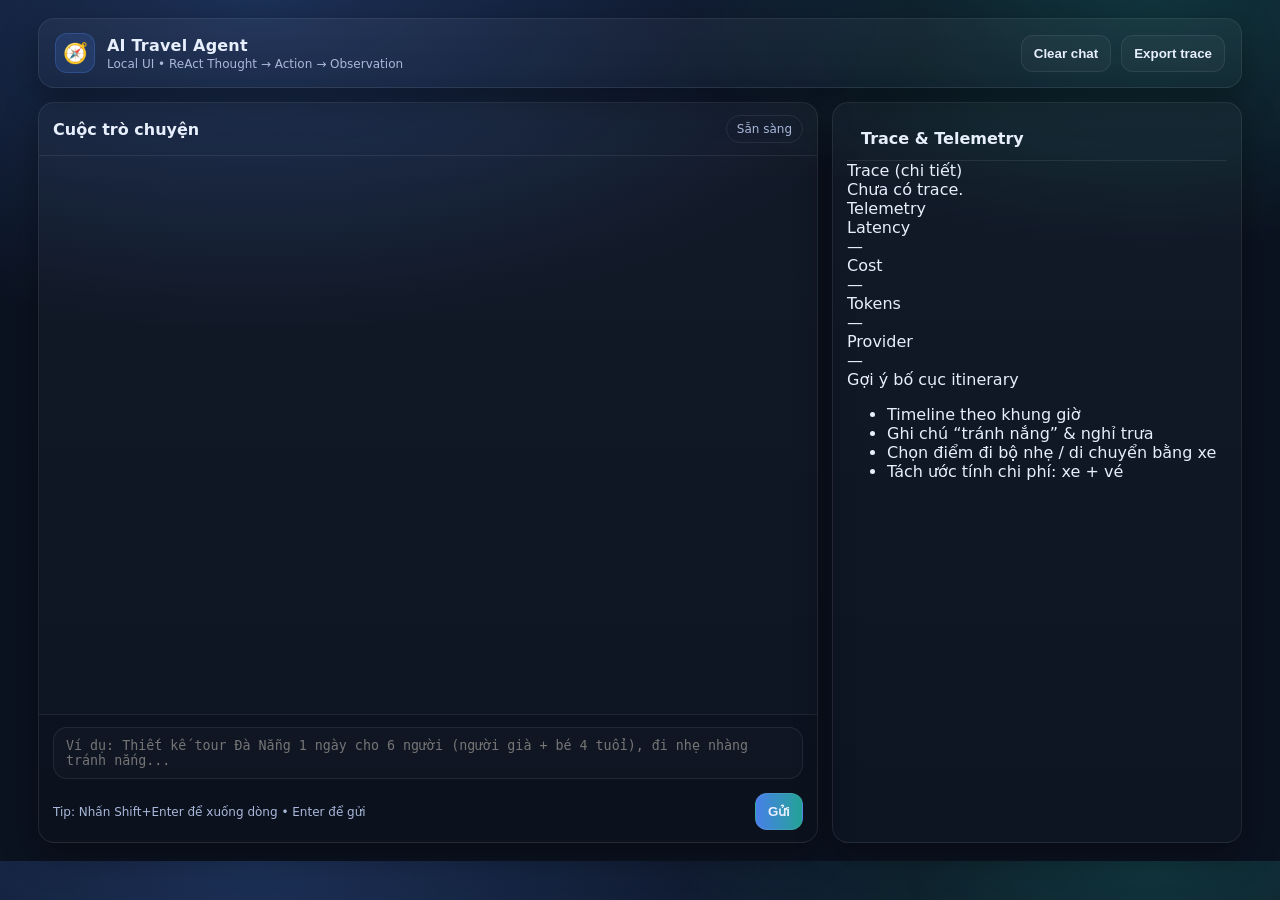
==== templates/index.html @ d13f6658 "ui" ====
<!doctype html>
<html lang="vi">
<head>
  <meta charset="utf-8" />
  <meta name="viewport" content="width=device-width, initial-scale=1" />
  <title>{{ title }}</title>
  <link rel="stylesheet" href="/static/styles.css" />
</head>
<body>
  <div class="app">
    <header class="topbar">
      <div class="brand">
        <div class="logo">🧭</div>
        <div>
          <div class="brand-title">AI Travel Agent</div>
          <div class="brand-sub">Local UI • ReAct Thought → Action → Observation</div>
        </div>
      </div>
      <div class="topbar-actions">
        <button class="btn ghost" id="btn-clear">Clear chat</button>
        <button class="btn ghost" id="btn-export">Export trace</button>
      </div>
    </header>

    <main class="layout">
      <section class="panel chat-panel">
        <div class="panel-header">
          <div class="panel-title">Cuộc trò chuyện</div>
          <div class="pill" id="status-pill">Sẵn sàng</div>
        </div>

        <div class="messages" id="messages" aria-live="polite"></div>

        <div class="composer">
          <textarea id="input" rows="2" placeholder="Ví dụ: Thiết kế tour Đà Nẵng 1 ngày cho 6 người (người già + bé 4 tuổi), đi nhẹ nhàng tránh nắng..."></textarea>
          <div class="composer-row">
            <div class="hint">Tip: Nhấn Shift+Enter để xuống dòng • Enter để gửi</div>
            <div class="composer-actions">
              <button class="btn primary" id="btn-send">Gửi</button>
            </div>
          </div>
        </div>
      </section>

      <aside class="panel right-panel">
        <div class="panel-header">
          <div class="panel-title">Trace & Telemetry</div>
        </div>

        <div class="subpanel">
          <div class="subpanel-title">Trace (chi tiết)</div>
          <div class="trace" id="trace"></div>
          <div class="empty" id="trace-empty">Chưa có trace.</div>
        </div>

        <div class="subpanel">
          <div class="subpanel-title">Telemetry</div>
          <div class="telemetry-grid" id="telemetry">
            <div class="metric">
              <div class="metric-label">Latency</div>
              <div class="metric-value">—</div>
            </div>
            <div class="metric">
              <div class="metric-label">Cost</div>
              <div class="metric-value">—</div>
            </div>
            <div class="metric">
              <div class="metric-label">Tokens</div>
              <div class="metric-value">—</div>
            </div>
            <div class="metric">
              <div class="metric-label">Provider</div>
              <div class="metric-value">—</div>
            </div>
          </div>
        </div>

        <div class="subpanel">
          <div class="subpanel-title">Gợi ý bố cục itinerary</div>
          <div class="trace-tips">
            <ul>
              <li>Timeline theo khung giờ</li>
              <li>Ghi chú “tránh nắng” & nghỉ trưa</li>
              <li>Chọn điểm đi bộ nhẹ / di chuyển bằng xe</li>
              <li>Tách ước tính chi phí: xe + vé</li>
            </ul>
          </div>
        </div>
      </aside>
    </main>
  </div>

  <script src="/static/app.js"></script>
</body>
</html>
---- static/styles.css ----
:root{
  --bg:#0b1220;
  --panel:#0f1b33;
  --panel2:#0c1730;
  --text:#e7eefc;
  --muted:#a9b7da;
  --border:rgba(255,255,255,.08);
  --primary:#4f8cff;
  --primary2:#2dd4bf;
  --danger:#ff4d6d;
  --shadow: 0 12px 35px rgba(0,0,0,.35);
  --radius:16px;
}

*{box-sizing:border-box}
body{
  margin:0;
  font-family: ui-sans-serif, system-ui, -apple-system, Segoe UI, Roboto, Helvetica, Arial, "Apple Color Emoji","Segoe UI Emoji";
  background: radial-gradient(1200px 600px at 20% 0%, rgba(79,140,255,.25), transparent 55%),
              radial-gradient(900px 480px at 90% 0%, rgba(45,212,191,.18), transparent 52%),
              var(--bg);
  color:var(--text);
}

.app{max-width:1240px;margin:0 auto;padding:18px}

.topbar{
  display:flex;align-items:center;justify-content:space-between;
  border:1px solid var(--border);
  background:linear-gradient(180deg, rgba(255,255,255,.04), rgba(255,255,255,.02));
  border-radius: var(--radius);
  padding:14px 16px;
  box-shadow: var(--shadow);
}
.brand{display:flex;gap:12px;align-items:center}
.logo{width:40px;height:40px;border-radius:12px;display:flex;align-items:center;justify-content:center;background:rgba(79,140,255,.16);border:1px solid rgba(79,140,255,.25);font-size:20px}
.brand-title{font-weight:800;letter-spacing:.2px}
.brand-sub{color:var(--muted);font-size:12px;margin-top:2px}

.topbar-actions{display:flex;gap:10px;align-items:center}

.layout{display:grid;grid-template-columns: 1fr 410px;gap:14px;margin-top:14px}

.panel{
  border:1px solid var(--border);
  background:linear-gradient(180deg, rgba(255,255,255,.03), rgba(255,255,255,.01));
  border-radius: var(--radius);
  box-shadow: var(--shadow);
}
.chat-panel{padding:0;overflow:hidden}
.right-panel{padding:14px}

.panel-header{
  padding:12px 14px;border-bottom:1px solid var(--border);
  display:flex;justify-content:space-between;align-items:center;
}
.panel-title{font-weight:800}
.pill{font-size:12px;padding:6px 10px;border:1px solid var(--border);border-radius:999px;color:var(--muted)}

.messages{
  height: 62vh;
  overflow:auto;
  padding:14px;
}

.message{margin:10px 0;display:flex;gap:10px;align-items:flex-start}
.avatar{width:34px;height:34px;border-radius:12px;display:flex;align-items:center;justify-content:center;border:1px solid var(--border);background:rgba(255,255,255,.03)}
.bubble{
  padding:12px 14px;border:1px solid var(--border);border-radius: 14px;max-width: 92%;
  background: rgba(255,255,255,.02);
}
.bubble.user{background: rgba(79,140,255,.10); border-color: rgba(79,140,255,.22)}
.bubble.assistant{background: rgba(45,212,191,.08); border-color: rgba(45,212,191,.22)}

.bubble .meta{font-size:12px;color:var(--muted);margin-bottom:6px}
.bubble .text{white-space:pre-wrap;line-height:1.35}

.composer{padding:12px 14px;border-top:1px solid var(--border);background:rgba(0,0,0,.12)}
.composer textarea{
  width:100%;resize:none;
  border-radius:14px;
  border:1px solid var(--border);
  background: rgba(255,255,255,.02);
  color:var(--text);
  padding:10px 12px;
  outline:none;
}
.composer-row{display:flex;justify-content:space-between;align-items:center;margin-top:10px;gap:10px}
.hint{color:var(--muted);font-size:12px}

.btn{
  border:1px solid var(--border);
  background: rgba(255,255,255,.03);
  color:var(--text);
  padding:10px 12px;
  border-radius:12px;
  cursor:pointer;
  transition:.15s ease;
  font-weight:700;
}
.btn:hover{transform:translateY(-1px);border-color:rgba(255,255,255,.18)}
.btn:disabled{opacity:.6;cursor:not-allowed;transform:none}
.btn.primary{background:linear-gradient(90deg, rgba(79,140,255,.9), rgba(45,212,191,.75)); border-color: rgba(255,255,255,.16}
.btn.ghost{background: transparent}

.right-panel{display:flex;flex-direction:column;gap:12px}
.subpanel{background:rgba(0,0,0,.12);border:1px solid var(--border);border-radius:14px;padding:12px}
.subpanel-title{font-weight:800;margin-bottom:10px}

.trace{max-height:22vh;overflow:auto;}
.trace-step{border:1px solid var(--border);border-radius:12px;padding:10px;margin-bottom:10px;background:rgba(255,255,255,.02)}
.trace-step .k{color:var(--muted);font-size:12px;margin-bottom:6px}
.trace-step .v{font-size:13px;white-space:pre-wrap;line-height:1.3}

.empty{color:var(--muted);font-size:13px}

.telemetry-grid{display:grid;grid-template-columns: 1fr 1fr;gap:10px}
.metric{border:1px solid var(--border);border-radius:12px;padding:10px;background:rgba(255,255,255,.02)}
.metric-label{color:var(--muted);font-size:12px;margin-bottom:6px}
.metric-value{font-weight:900}

.trace-tips ul{margin:0;padding-left:18px;color:var(--muted);font-size:13px;line-height:1.5}

.loading{
  display:inline-block;
  width:10px;height:10px;border-radius:50%;
  background: var(--primary2);
  box-shadow: 0 0 0 0 rgba(45,212,191,.45);
  animation:pulse 1.2s infinite;
}
@keyframes pulse{
  0%{box-shadow:0 0 0 0 rgba(45,212,191,.35)}
  70%{box-shadow:0 0 0 12px rgba(45,212,191,0)}
  100%{box-shadow:0 0 0 0 rgba(45,212,191,0)}
}

@media (max-width: 980px){
  .layout{grid-template-columns:1fr;}
  .messages{height:48vh}
}
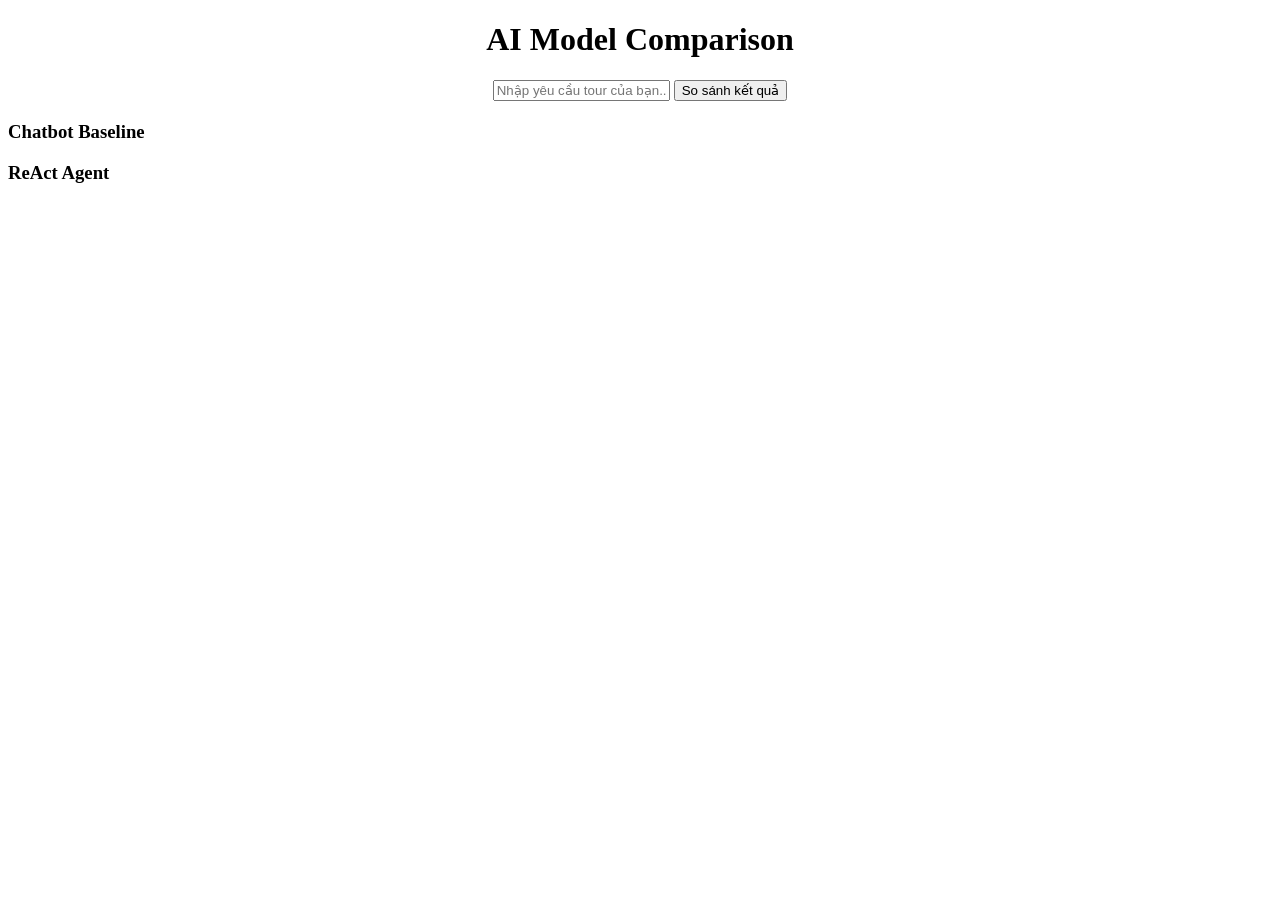
==== commit e0c9207d: "add chatbot , add gen_data, add ui/ux flask" ====
--- a/templates/index.html
+++ b/templates/index.html
@@ -1,96 +1,113 @@
-<!doctype html>
+<!-- <!DOCTYPE html>
+<html>
+<head><title>Chatbot Baseline</title></head>
+<body>
+    <h2>Travel Chatbot Baseline</h2>
+    <input type="text" id="userInput" placeholder="Nhập yêu cầu...">
+    <button onclick="send()">Gửi</button>
+    <div id="result" style="margin-top:20px; white-space: pre-wrap; border:1px solid #ccc; padding:10px;"></div>
+
+    <script>
+        async function send() {
+            const input = document.getElementById('userInput').value;
+            const res = await fetch('/ask-baseline', {
+                method: 'POST',
+                headers: {'Content-Type': 'application/json'},
+                body: JSON.stringify({input: input})
+            });
+            const data = await res.json();
+            document.getElementById('result').innerText = data.response;
+        }
+    </script>
+</body>
+</html> -->
+
+
+<!-- 
+<!DOCTYPE html>
 <html lang="vi">
 <head>
-  <meta charset="utf-8" />
-  <meta name="viewport" content="width=device-width, initial-scale=1" />
-  <title>{{ title }}</title>
-  <link rel="stylesheet" href="/static/styles.css" />
+    <title>So sánh AI: Baseline vs Agent</title>
+    <style>
+        .container { display: flex; gap: 20px; padding: 20px; }
+        .box { flex: 1; border: 2px solid #333; padding: 15px; min-height: 300px; border-radius: 8px; }
+        .box h3 { text-align: center; color: #007bff; }
+    </style>
 </head>
 <body>
-  <div class="app">
-    <header class="topbar">
-      <div class="brand">
-        <div class="logo">🧭</div>
-        <div>
-          <div class="brand-title">AI Travel Agent</div>
-          <div class="brand-sub">Local UI • ReAct Thought → Action → Observation</div>
-        </div>
-      </div>
-      <div class="topbar-actions">
-        <button class="btn ghost" id="btn-clear">Clear chat</button>
-        <button class="btn ghost" id="btn-export">Export trace</button>
-      </div>
-    </header>
+    <h1 style="text-align: center;">So sánh mô hình AI</h1>
+    <div style="text-align: center;">
+        <input type="text" id="userInput" style="width: 50%; padding: 10px;" placeholder="Nhập yêu cầu tour...">
+        <button onclick="compareAI()" style="padding: 10px;">So sánh kết quả</button>
+    </div>
 
-    <main class="layout">
-      <section class="panel chat-panel">
-        <div class="panel-header">
-          <div class="panel-title">Cuộc trò chuyện</div>
-          <div class="pill" id="status-pill">Sẵn sàng</div>
-        </div>
+    <div class="container">
+        <div class="box" id="baselineBox"><h3>Chatbot Baseline</h3><div class="content"></div></div>
+        <div class="box" id="agentBox"><h3>ReAct Agent</h3><div class="content"></div></div>
+    </div>
 
-        <div class="messages" id="messages" aria-live="polite"></div>
+    <script>
+        async function compareAI() {
+            const input = document.getElementById('userInput').value;
+            const res = await fetch('/compare', {
+                method: 'POST',
+                headers: {'Content-Type': 'application/json'},
+                body: JSON.stringify({input: input})
+            });
+            const data = await res.json();
+            document.querySelector('#baselineBox .content').innerText = data.baseline;
+            document.querySelector('#agentBox .content').innerText = data.agent;
+        }
+    </script>
+</body>
+</html> -->
 
-        <div class="composer">
-          <textarea id="input" rows="2" placeholder="Ví dụ: Thiết kế tour Đà Nẵng 1 ngày cho 6 người (người già + bé 4 tuổi), đi nhẹ nhàng tránh nắng..."></textarea>
-          <div class="composer-row">
-            <div class="hint">Tip: Nhấn Shift+Enter để xuống dòng • Enter để gửi</div>
-            <div class="composer-actions">
-              <button class="btn primary" id="btn-send">Gửi</button>
-            </div>
-          </div>
-        </div>
-      </section>
 
-      <aside class="panel right-panel">
-        <div class="panel-header">
-          <div class="panel-title">Trace & Telemetry</div>
-        </div>
+<!DOCTYPE html>
+<html lang="vi">
+<head>
+    <meta charset="UTF-8">
+    <title>So sánh AI: Baseline vs Agent</title>
+    <link rel="stylesheet" href="{{ url_for('static', filename='style.css') }}">
+</head>
+<body>
+    <h1 style="text-align: center;">AI Model Comparison</h1>
+    <div style="text-align: center; margin-bottom: 20px;">
+        <input type="text" id="userInput" placeholder="Nhập yêu cầu tour của bạn...">
+        <button id="btn" onclick="compareAI()">So sánh kết quả</button>
+    </div>
+    <div id="loading" style="display:none;">Đang suy nghĩ... Hệ thống đang chạy vòng lặp ReAct Agent...</div>
 
-        <div class="subpanel">
-          <div class="subpanel-title">Trace (chi tiết)</div>
-          <div class="trace" id="trace"></div>
-          <div class="empty" id="trace-empty">Chưa có trace.</div>
-        </div>
+    <div class="container">
+        <div class="box" id="baselineBox"><h3>Chatbot Baseline</h3><div class="content"></div></div>
+        <div class="box" id="agentBox"><h3>ReAct Agent</h3><div class="content"></div></div>
+    </div>
 
-        <div class="subpanel">
-          <div class="subpanel-title">Telemetry</div>
-          <div class="telemetry-grid" id="telemetry">
-            <div class="metric">
-              <div class="metric-label">Latency</div>
-              <div class="metric-value">—</div>
-            </div>
-            <div class="metric">
-              <div class="metric-label">Cost</div>
-              <div class="metric-value">—</div>
-            </div>
-            <div class="metric">
-              <div class="metric-label">Tokens</div>
-              <div class="metric-value">—</div>
-            </div>
-            <div class="metric">
-              <div class="metric-label">Provider</div>
-              <div class="metric-value">—</div>
-            </div>
-          </div>
-        </div>
+    <script>
+        async function compareAI() {
+            const btn = document.getElementById('btn');
+            const loading = document.getElementById('loading');
+            const baselineContent = document.querySelector('#baselineBox .content');
+            const agentContent = document.querySelector('#agentBox .content');
 
-        <div class="subpanel">
-          <div class="subpanel-title">Gợi ý bố cục itinerary</div>
-          <div class="trace-tips">
-            <ul>
-              <li>Timeline theo khung giờ</li>
-              <li>Ghi chú “tránh nắng” & nghỉ trưa</li>
-              <li>Chọn điểm đi bộ nhẹ / di chuyển bằng xe</li>
-              <li>Tách ước tính chi phí: xe + vé</li>
-            </ul>
-          </div>
-        </div>
-      </aside>
-    </main>
-  </div>
+            btn.disabled = true;
+            loading.style.display = 'block';
+            baselineContent.innerText = "Đang xử lý...";
+            agentContent.innerText = "Đang xử lý...";
 
-  <script src="/static/app.js"></script>
+            const res = await fetch('/compare', {
+                method: 'POST',
+                headers: {'Content-Type': 'application/json'},
+                body: JSON.stringify({input: document.getElementById('userInput').value})
+            });
+            const data = await res.json();
+            
+            baselineContent.innerText = data.baseline;
+            agentContent.innerText = data.agent;
+            
+            btn.disabled = false;
+            loading.style.display = 'none';
+        }
+    </script>
 </body>
-</html>
-
+</html>
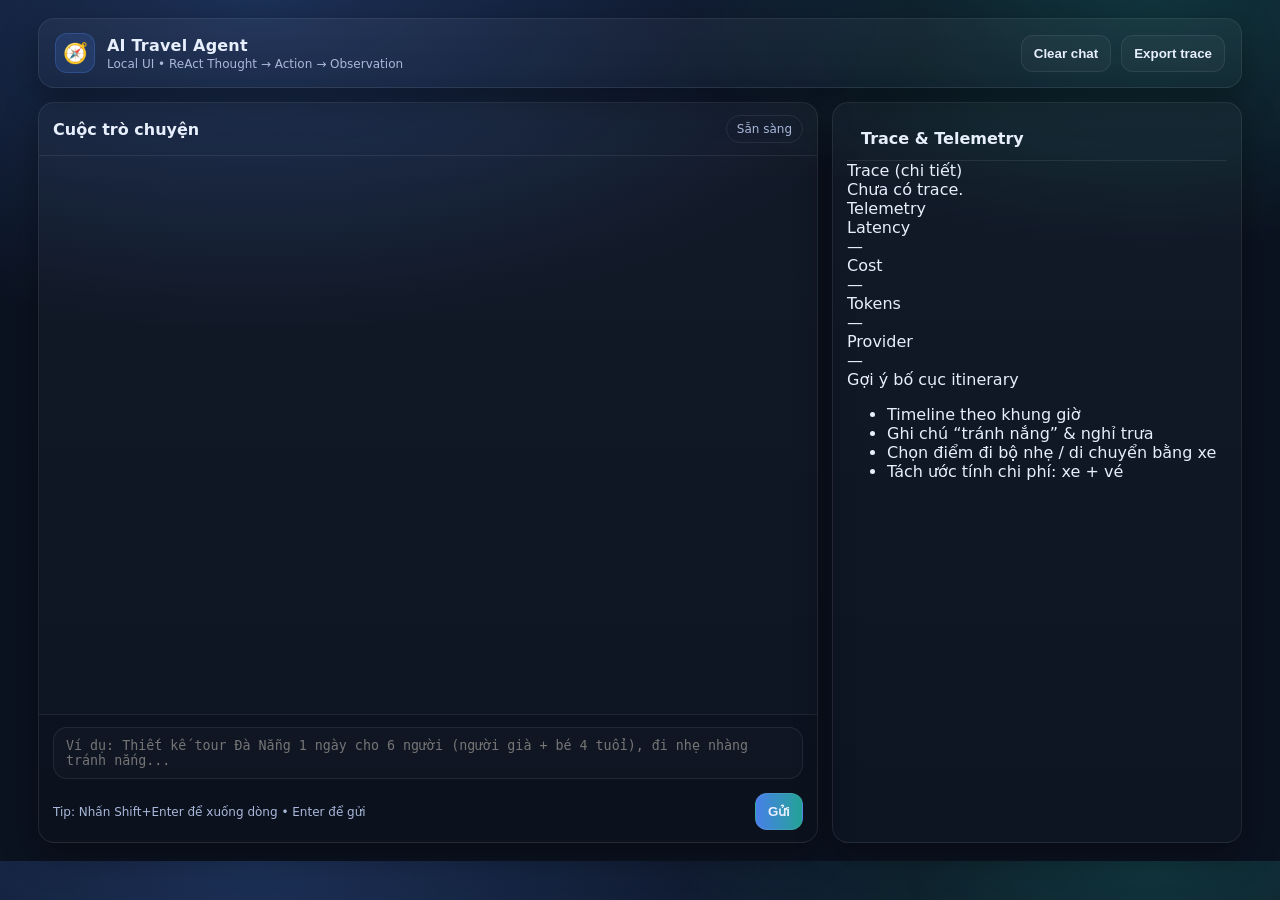
==== commit 79ef2f07: "Merge e9062dfe8c2186d4a99b0c27c0897e66d323c90e into a4cdb1aab60396513eddbb6559f85b856b4316d1" ====
--- a/templates/index.html
+++ b/templates/index.html
@@ -1,113 +1,96 @@
-<!-- <!DOCTYPE html>
-<html>
-<head><title>Chatbot Baseline</title></head>
-<body>
-    <h2>Travel Chatbot Baseline</h2>
-    <input type="text" id="userInput" placeholder="Nhập yêu cầu...">
-    <button onclick="send()">Gửi</button>
-    <div id="result" style="margin-top:20px; white-space: pre-wrap; border:1px solid #ccc; padding:10px;"></div>
-
-    <script>
-        async function send() {
-            const input = document.getElementById('userInput').value;
-            const res = await fetch('/ask-baseline', {
-                method: 'POST',
-                headers: {'Content-Type': 'application/json'},
-                body: JSON.stringify({input: input})
-            });
-            const data = await res.json();
-            document.getElementById('result').innerText = data.response;
-        }
-    </script>
-</body>
-</html> -->
-
-
-<!-- 
-<!DOCTYPE html>
+<!doctype html>
 <html lang="vi">
 <head>
-    <title>So sánh AI: Baseline vs Agent</title>
-    <style>
-        .container { display: flex; gap: 20px; padding: 20px; }
-        .box { flex: 1; border: 2px solid #333; padding: 15px; min-height: 300px; border-radius: 8px; }
-        .box h3 { text-align: center; color: #007bff; }
-    </style>
+  <meta charset="utf-8" />
+  <meta name="viewport" content="width=device-width, initial-scale=1" />
+  <title>{{ title }}</title>
+  <link rel="stylesheet" href="/static/styles.css" />
 </head>
 <body>
-    <h1 style="text-align: center;">So sánh mô hình AI</h1>
-    <div style="text-align: center;">
-        <input type="text" id="userInput" style="width: 50%; padding: 10px;" placeholder="Nhập yêu cầu tour...">
-        <button onclick="compareAI()" style="padding: 10px;">So sánh kết quả</button>
-    </div>
+  <div class="app">
+    <header class="topbar">
+      <div class="brand">
+        <div class="logo">🧭</div>
+        <div>
+          <div class="brand-title">AI Travel Agent</div>
+          <div class="brand-sub">Local UI • ReAct Thought → Action → Observation</div>
+        </div>
+      </div>
+      <div class="topbar-actions">
+        <button class="btn ghost" id="btn-clear">Clear chat</button>
+        <button class="btn ghost" id="btn-export">Export trace</button>
+      </div>
+    </header>
 
-    <div class="container">
-        <div class="box" id="baselineBox"><h3>Chatbot Baseline</h3><div class="content"></div></div>
-        <div class="box" id="agentBox"><h3>ReAct Agent</h3><div class="content"></div></div>
-    </div>
+    <main class="layout">
+      <section class="panel chat-panel">
+        <div class="panel-header">
+          <div class="panel-title">Cuộc trò chuyện</div>
+          <div class="pill" id="status-pill">Sẵn sàng</div>
+        </div>
 
-    <script>
-        async function compareAI() {
-            const input = document.getElementById('userInput').value;
-            const res = await fetch('/compare', {
-                method: 'POST',
-                headers: {'Content-Type': 'application/json'},
-                body: JSON.stringify({input: input})
-            });
-            const data = await res.json();
-            document.querySelector('#baselineBox .content').innerText = data.baseline;
-            document.querySelector('#agentBox .content').innerText = data.agent;
-        }
-    </script>
+        <div class="messages" id="messages" aria-live="polite"></div>
+
+        <div class="composer">
+          <textarea id="input" rows="2" placeholder="Ví dụ: Thiết kế tour Đà Nẵng 1 ngày cho 6 người (người già + bé 4 tuổi), đi nhẹ nhàng tránh nắng..."></textarea>
+          <div class="composer-row">
+            <div class="hint">Tip: Nhấn Shift+Enter để xuống dòng • Enter để gửi</div>
+            <div class="composer-actions">
+              <button class="btn primary" id="btn-send">Gửi</button>
+            </div>
+          </div>
+        </div>
+      </section>
+
+      <aside class="panel right-panel">
+        <div class="panel-header">
+          <div class="panel-title">Trace & Telemetry</div>
+        </div>
+
+        <div class="subpanel">
+          <div class="subpanel-title">Trace (chi tiết)</div>
+          <div class="trace" id="trace"></div>
+          <div class="empty" id="trace-empty">Chưa có trace.</div>
+        </div>
+
+        <div class="subpanel">
+          <div class="subpanel-title">Telemetry</div>
+          <div class="telemetry-grid" id="telemetry">
+            <div class="metric">
+              <div class="metric-label">Latency</div>
+              <div class="metric-value">—</div>
+            </div>
+            <div class="metric">
+              <div class="metric-label">Cost</div>
+              <div class="metric-value">—</div>
+            </div>
+            <div class="metric">
+              <div class="metric-label">Tokens</div>
+              <div class="metric-value">—</div>
+            </div>
+            <div class="metric">
+              <div class="metric-label">Provider</div>
+              <div class="metric-value">—</div>
+            </div>
+          </div>
+        </div>
+
+        <div class="subpanel">
+          <div class="subpanel-title">Gợi ý bố cục itinerary</div>
+          <div class="trace-tips">
+            <ul>
+              <li>Timeline theo khung giờ</li>
+              <li>Ghi chú “tránh nắng” & nghỉ trưa</li>
+              <li>Chọn điểm đi bộ nhẹ / di chuyển bằng xe</li>
+              <li>Tách ước tính chi phí: xe + vé</li>
+            </ul>
+          </div>
+        </div>
+      </aside>
+    </main>
+  </div>
+
+  <script src="/static/app.js"></script>
 </body>
-</html> -->
+</html>
 
-
-<!DOCTYPE html>
-<html lang="vi">
-<head>
-    <meta charset="UTF-8">
-    <title>So sánh AI: Baseline vs Agent</title>
-    <link rel="stylesheet" href="{{ url_for('static', filename='style.css') }}">
-</head>
-<body>
-    <h1 style="text-align: center;">AI Model Comparison</h1>
-    <div style="text-align: center; margin-bottom: 20px;">
-        <input type="text" id="userInput" placeholder="Nhập yêu cầu tour của bạn...">
-        <button id="btn" onclick="compareAI()">So sánh kết quả</button>
-    </div>
-    <div id="loading" style="display:none;">Đang suy nghĩ... Hệ thống đang chạy vòng lặp ReAct Agent...</div>
-
-    <div class="container">
-        <div class="box" id="baselineBox"><h3>Chatbot Baseline</h3><div class="content"></div></div>
-        <div class="box" id="agentBox"><h3>ReAct Agent</h3><div class="content"></div></div>
-    </div>
-
-    <script>
-        async function compareAI() {
-            const btn = document.getElementById('btn');
-            const loading = document.getElementById('loading');
-            const baselineContent = document.querySelector('#baselineBox .content');
-            const agentContent = document.querySelector('#agentBox .content');
-
-            btn.disabled = true;
-            loading.style.display = 'block';
-            baselineContent.innerText = "Đang xử lý...";
-            agentContent.innerText = "Đang xử lý...";
-
-            const res = await fetch('/compare', {
-                method: 'POST',
-                headers: {'Content-Type': 'application/json'},
-                body: JSON.stringify({input: document.getElementById('userInput').value})
-            });
-            const data = await res.json();
-            
-            baselineContent.innerText = data.baseline;
-            agentContent.innerText = data.agent;
-            
-            btn.disabled = false;
-            loading.style.display = 'none';
-        }
-    </script>
-</body>
-</html>
--- a/static/styles.css
+++ b/static/styles.css
@@ -0,0 +1,141 @@
+:root{
+  --bg:#0b1220;
+  --panel:#0f1b33;
+  --panel2:#0c1730;
+  --text:#e7eefc;
+  --muted:#a9b7da;
+  --border:rgba(255,255,255,.08);
+  --primary:#4f8cff;
+  --primary2:#2dd4bf;
+  --danger:#ff4d6d;
+  --shadow: 0 12px 35px rgba(0,0,0,.35);
+  --radius:16px;
+}
+
+*{box-sizing:border-box}
+body{
+  margin:0;
+  font-family: ui-sans-serif, system-ui, -apple-system, Segoe UI, Roboto, Helvetica, Arial, "Apple Color Emoji","Segoe UI Emoji";
+  background: radial-gradient(1200px 600px at 20% 0%, rgba(79,140,255,.25), transparent 55%),
+              radial-gradient(900px 480px at 90% 0%, rgba(45,212,191,.18), transparent 52%),
+              var(--bg);
+  color:var(--text);
+}
+
+.app{max-width:1240px;margin:0 auto;padding:18px}
+
+.topbar{
+  display:flex;align-items:center;justify-content:space-between;
+  border:1px solid var(--border);
+  background:linear-gradient(180deg, rgba(255,255,255,.04), rgba(255,255,255,.02));
+  border-radius: var(--radius);
+  padding:14px 16px;
+  box-shadow: var(--shadow);
+}
+.brand{display:flex;gap:12px;align-items:center}
+.logo{width:40px;height:40px;border-radius:12px;display:flex;align-items:center;justify-content:center;background:rgba(79,140,255,.16);border:1px solid rgba(79,140,255,.25);font-size:20px}
+.brand-title{font-weight:800;letter-spacing:.2px}
+.brand-sub{color:var(--muted);font-size:12px;margin-top:2px}
+
+.topbar-actions{display:flex;gap:10px;align-items:center}
+
+.layout{display:grid;grid-template-columns: 1fr 410px;gap:14px;margin-top:14px}
+
+.panel{
+  border:1px solid var(--border);
+  background:linear-gradient(180deg, rgba(255,255,255,.03), rgba(255,255,255,.01));
+  border-radius: var(--radius);
+  box-shadow: var(--shadow);
+}
+.chat-panel{padding:0;overflow:hidden}
+.right-panel{padding:14px}
+
+.panel-header{
+  padding:12px 14px;border-bottom:1px solid var(--border);
+  display:flex;justify-content:space-between;align-items:center;
+}
+.panel-title{font-weight:800}
+.pill{font-size:12px;padding:6px 10px;border:1px solid var(--border);border-radius:999px;color:var(--muted)}
+
+.messages{
+  height: 62vh;
+  overflow:auto;
+  padding:14px;
+}
+
+.message{margin:10px 0;display:flex;gap:10px;align-items:flex-start}
+.avatar{width:34px;height:34px;border-radius:12px;display:flex;align-items:center;justify-content:center;border:1px solid var(--border);background:rgba(255,255,255,.03)}
+.bubble{
+  padding:12px 14px;border:1px solid var(--border);border-radius: 14px;max-width: 92%;
+  background: rgba(255,255,255,.02);
+}
+.bubble.user{background: rgba(79,140,255,.10); border-color: rgba(79,140,255,.22)}
+.bubble.assistant{background: rgba(45,212,191,.08); border-color: rgba(45,212,191,.22)}
+
+.bubble .meta{font-size:12px;color:var(--muted);margin-bottom:6px}
+.bubble .text{white-space:pre-wrap;line-height:1.35}
+
+.composer{padding:12px 14px;border-top:1px solid var(--border);background:rgba(0,0,0,.12)}
+.composer textarea{
+  width:100%;resize:none;
+  border-radius:14px;
+  border:1px solid var(--border);
+  background: rgba(255,255,255,.02);
+  color:var(--text);
+  padding:10px 12px;
+  outline:none;
+}
+.composer-row{display:flex;justify-content:space-between;align-items:center;margin-top:10px;gap:10px}
+.hint{color:var(--muted);font-size:12px}
+
+.btn{
+  border:1px solid var(--border);
+  background: rgba(255,255,255,.03);
+  color:var(--text);
+  padding:10px 12px;
+  border-radius:12px;
+  cursor:pointer;
+  transition:.15s ease;
+  font-weight:700;
+}
+.btn:hover{transform:translateY(-1px);border-color:rgba(255,255,255,.18)}
+.btn:disabled{opacity:.6;cursor:not-allowed;transform:none}
+.btn.primary{background:linear-gradient(90deg, rgba(79,140,255,.9), rgba(45,212,191,.75)); border-color: rgba(255,255,255,.16}
+.btn.ghost{background: transparent}
+
+.right-panel{display:flex;flex-direction:column;gap:12px}
+.subpanel{background:rgba(0,0,0,.12);border:1px solid var(--border);border-radius:14px;padding:12px}
+.subpanel-title{font-weight:800;margin-bottom:10px}
+
+.trace{max-height:22vh;overflow:auto;}
+.trace-step{border:1px solid var(--border);border-radius:12px;padding:10px;margin-bottom:10px;background:rgba(255,255,255,.02)}
+.trace-step .k{color:var(--muted);font-size:12px;margin-bottom:6px}
+.trace-step .v{font-size:13px;white-space:pre-wrap;line-height:1.3}
+
+.empty{color:var(--muted);font-size:13px}
+
+.telemetry-grid{display:grid;grid-template-columns: 1fr 1fr;gap:10px}
+.metric{border:1px solid var(--border);border-radius:12px;padding:10px;background:rgba(255,255,255,.02)}
+.metric-label{color:var(--muted);font-size:12px;margin-bottom:6px}
+.metric-value{font-weight:900}
+
+.trace-tips ul{margin:0;padding-left:18px;color:var(--muted);font-size:13px;line-height:1.5}
+
+.loading{
+  display:inline-block;
+  width:10px;height:10px;border-radius:50%;
+  background: var(--primary2);
+  box-shadow: 0 0 0 0 rgba(45,212,191,.45);
+  animation:pulse 1.2s infinite;
+}
+@keyframes pulse{
+  0%{box-shadow:0 0 0 0 rgba(45,212,191,.35)}
+  70%{box-shadow:0 0 0 12px rgba(45,212,191,0)}
+  100%{box-shadow:0 0 0 0 rgba(45,212,191,0)}
+}
+
+@media (max-width: 980px){
+  .layout{grid-template-columns:1fr;}
+  .messages{height:48vh}
+}
+
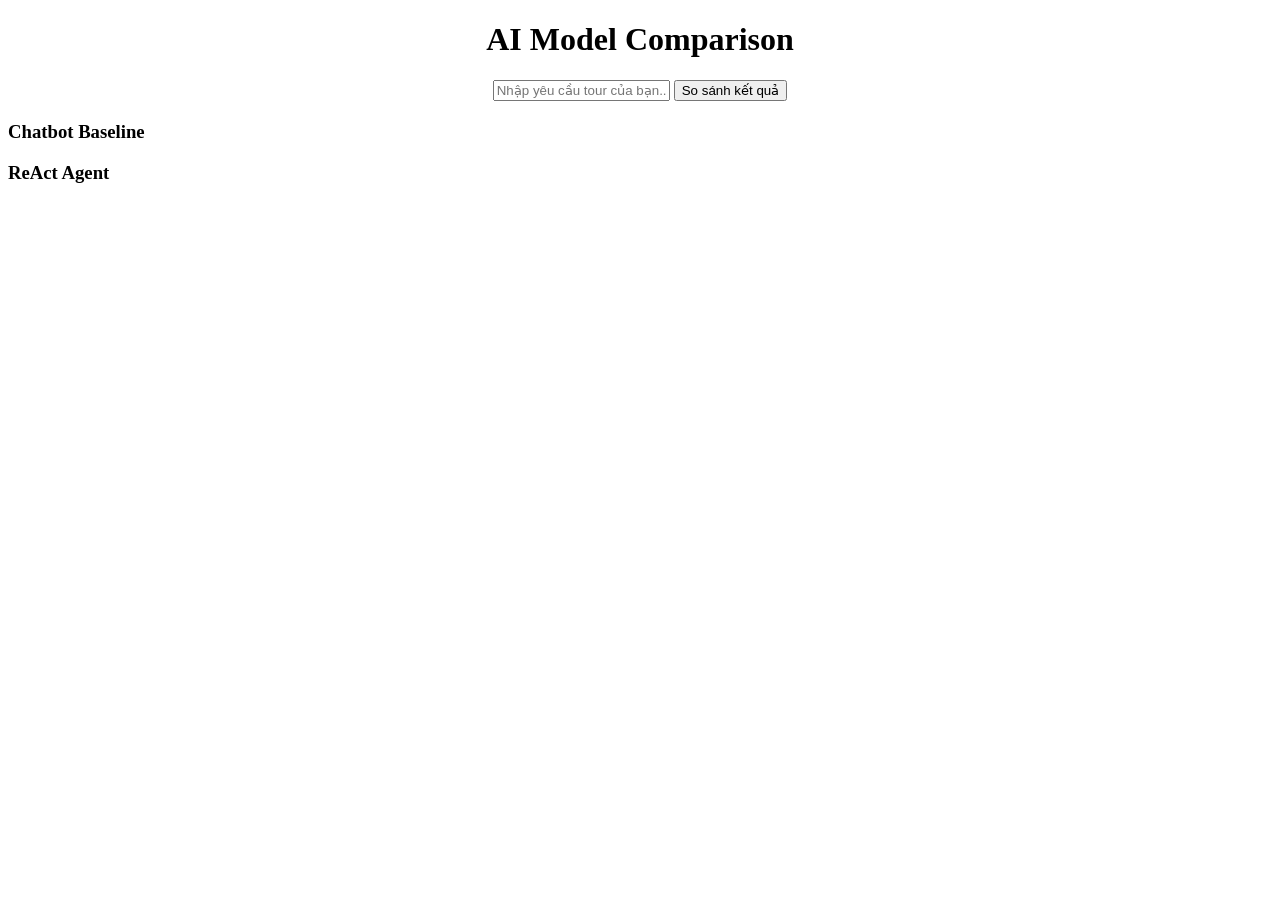
==== commit 6491f005: "Merge remote-tracking branch 'origin/mvt'" ====
--- a/templates/index.html
+++ b/templates/index.html
@@ -1,96 +1,113 @@
-<!doctype html>
+<!-- <!DOCTYPE html>
+<html>
+<head><title>Chatbot Baseline</title></head>
+<body>
+    <h2>Travel Chatbot Baseline</h2>
+    <input type="text" id="userInput" placeholder="Nhập yêu cầu...">
+    <button onclick="send()">Gửi</button>
+    <div id="result" style="margin-top:20px; white-space: pre-wrap; border:1px solid #ccc; padding:10px;"></div>
+
+    <script>
+        async function send() {
+            const input = document.getElementById('userInput').value;
+            const res = await fetch('/ask-baseline', {
+                method: 'POST',
+                headers: {'Content-Type': 'application/json'},
+                body: JSON.stringify({input: input})
+            });
+            const data = await res.json();
+            document.getElementById('result').innerText = data.response;
+        }
+    </script>
+</body>
+</html> -->
+
+
+<!-- 
+<!DOCTYPE html>
 <html lang="vi">
 <head>
-  <meta charset="utf-8" />
-  <meta name="viewport" content="width=device-width, initial-scale=1" />
-  <title>{{ title }}</title>
-  <link rel="stylesheet" href="/static/styles.css" />
+    <title>So sánh AI: Baseline vs Agent</title>
+    <style>
+        .container { display: flex; gap: 20px; padding: 20px; }
+        .box { flex: 1; border: 2px solid #333; padding: 15px; min-height: 300px; border-radius: 8px; }
+        .box h3 { text-align: center; color: #007bff; }
+    </style>
 </head>
 <body>
-  <div class="app">
-    <header class="topbar">
-      <div class="brand">
-        <div class="logo">🧭</div>
-        <div>
-          <div class="brand-title">AI Travel Agent</div>
-          <div class="brand-sub">Local UI • ReAct Thought → Action → Observation</div>
-        </div>
-      </div>
-      <div class="topbar-actions">
-        <button class="btn ghost" id="btn-clear">Clear chat</button>
-        <button class="btn ghost" id="btn-export">Export trace</button>
-      </div>
-    </header>
+    <h1 style="text-align: center;">So sánh mô hình AI</h1>
+    <div style="text-align: center;">
+        <input type="text" id="userInput" style="width: 50%; padding: 10px;" placeholder="Nhập yêu cầu tour...">
+        <button onclick="compareAI()" style="padding: 10px;">So sánh kết quả</button>
+    </div>
 
-    <main class="layout">
-      <section class="panel chat-panel">
-        <div class="panel-header">
-          <div class="panel-title">Cuộc trò chuyện</div>
-          <div class="pill" id="status-pill">Sẵn sàng</div>
-        </div>
+    <div class="container">
+        <div class="box" id="baselineBox"><h3>Chatbot Baseline</h3><div class="content"></div></div>
+        <div class="box" id="agentBox"><h3>ReAct Agent</h3><div class="content"></div></div>
+    </div>
 
-        <div class="messages" id="messages" aria-live="polite"></div>
+    <script>
+        async function compareAI() {
+            const input = document.getElementById('userInput').value;
+            const res = await fetch('/compare', {
+                method: 'POST',
+                headers: {'Content-Type': 'application/json'},
+                body: JSON.stringify({input: input})
+            });
+            const data = await res.json();
+            document.querySelector('#baselineBox .content').innerText = data.baseline;
+            document.querySelector('#agentBox .content').innerText = data.agent;
+        }
+    </script>
+</body>
+</html> -->
 
-        <div class="composer">
-          <textarea id="input" rows="2" placeholder="Ví dụ: Thiết kế tour Đà Nẵng 1 ngày cho 6 người (người già + bé 4 tuổi), đi nhẹ nhàng tránh nắng..."></textarea>
-          <div class="composer-row">
-            <div class="hint">Tip: Nhấn Shift+Enter để xuống dòng • Enter để gửi</div>
-            <div class="composer-actions">
-              <button class="btn primary" id="btn-send">Gửi</button>
-            </div>
-          </div>
-        </div>
-      </section>
 
-      <aside class="panel right-panel">
-        <div class="panel-header">
-          <div class="panel-title">Trace & Telemetry</div>
-        </div>
+<!DOCTYPE html>
+<html lang="vi">
+<head>
+    <meta charset="UTF-8">
+    <title>So sánh AI: Baseline vs Agent</title>
+    <link rel="stylesheet" href="{{ url_for('static', filename='style.css') }}">
+</head>
+<body>
+    <h1 style="text-align: center;">AI Model Comparison</h1>
+    <div style="text-align: center; margin-bottom: 20px;">
+        <input type="text" id="userInput" placeholder="Nhập yêu cầu tour của bạn...">
+        <button id="btn" onclick="compareAI()">So sánh kết quả</button>
+    </div>
+    <div id="loading" style="display:none;">Đang suy nghĩ... Hệ thống đang chạy vòng lặp ReAct Agent...</div>
 
-        <div class="subpanel">
-          <div class="subpanel-title">Trace (chi tiết)</div>
-          <div class="trace" id="trace"></div>
-          <div class="empty" id="trace-empty">Chưa có trace.</div>
-        </div>
+    <div class="container">
+        <div class="box" id="baselineBox"><h3>Chatbot Baseline</h3><div class="content"></div></div>
+        <div class="box" id="agentBox"><h3>ReAct Agent</h3><div class="content"></div></div>
+    </div>
 
-        <div class="subpanel">
-          <div class="subpanel-title">Telemetry</div>
-          <div class="telemetry-grid" id="telemetry">
-            <div class="metric">
-              <div class="metric-label">Latency</div>
-              <div class="metric-value">—</div>
-            </div>
-            <div class="metric">
-              <div class="metric-label">Cost</div>
-              <div class="metric-value">—</div>
-            </div>
-            <div class="metric">
-              <div class="metric-label">Tokens</div>
-              <div class="metric-value">—</div>
-            </div>
-            <div class="metric">
-              <div class="metric-label">Provider</div>
-              <div class="metric-value">—</div>
-            </div>
-          </div>
-        </div>
+    <script>
+        async function compareAI() {
+            const btn = document.getElementById('btn');
+            const loading = document.getElementById('loading');
+            const baselineContent = document.querySelector('#baselineBox .content');
+            const agentContent = document.querySelector('#agentBox .content');
 
-        <div class="subpanel">
-          <div class="subpanel-title">Gợi ý bố cục itinerary</div>
-          <div class="trace-tips">
-            <ul>
-              <li>Timeline theo khung giờ</li>
-              <li>Ghi chú “tránh nắng” & nghỉ trưa</li>
-              <li>Chọn điểm đi bộ nhẹ / di chuyển bằng xe</li>
-              <li>Tách ước tính chi phí: xe + vé</li>
-            </ul>
-          </div>
-        </div>
-      </aside>
-    </main>
-  </div>
+            btn.disabled = true;
+            loading.style.display = 'block';
+            baselineContent.innerText = "Đang xử lý...";
+            agentContent.innerText = "Đang xử lý...";
 
-  <script src="/static/app.js"></script>
+            const res = await fetch('/compare', {
+                method: 'POST',
+                headers: {'Content-Type': 'application/json'},
+                body: JSON.stringify({input: document.getElementById('userInput').value})
+            });
+            const data = await res.json();
+            
+            baselineContent.innerText = data.baseline;
+            agentContent.innerText = data.agent;
+            
+            btn.disabled = false;
+            loading.style.display = 'none';
+        }
+    </script>
 </body>
-</html>
-
+</html>
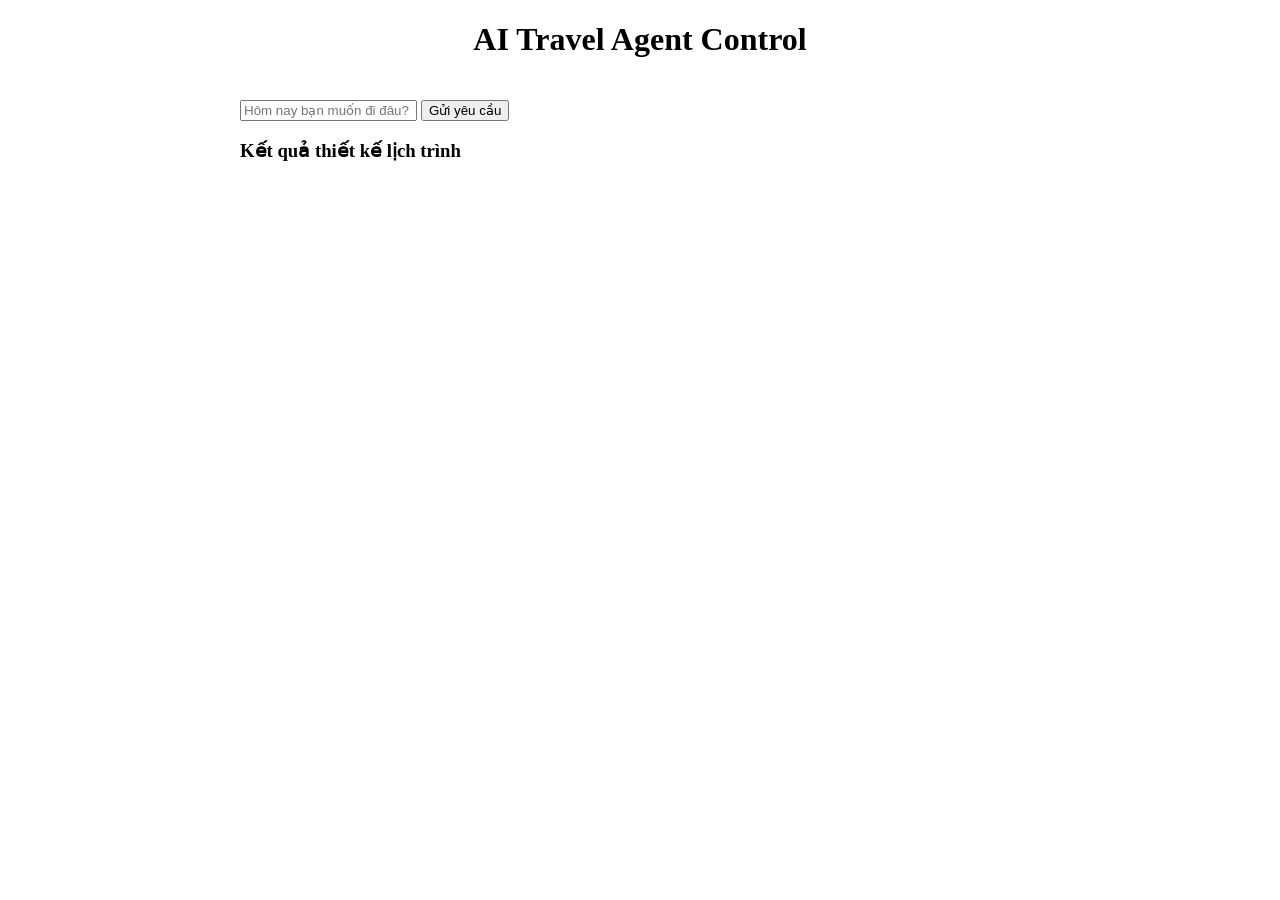
==== commit 5517c15e: "git update" ====
--- a/templates/index.html
+++ b/templates/index.html
@@ -1,112 +1,117 @@
-<!-- <!DOCTYPE html>
-<html>
-<head><title>Chatbot Baseline</title></head>
-<body>
-    <h2>Travel Chatbot Baseline</h2>
-    <input type="text" id="userInput" placeholder="Nhập yêu cầu...">
-    <button onclick="send()">Gửi</button>
-    <div id="result" style="margin-top:20px; white-space: pre-wrap; border:1px solid #ccc; padding:10px;"></div>
-
-    <script>
-        async function send() {
-            const input = document.getElementById('userInput').value;
-            const res = await fetch('/ask-baseline', {
-                method: 'POST',
-                headers: {'Content-Type': 'application/json'},
-                body: JSON.stringify({input: input})
-            });
-            const data = await res.json();
-            document.getElementById('result').innerText = data.response;
-        }
-    </script>
-</body>
-</html> -->
-
-
-<!-- 
-<!DOCTYPE html>
-<html lang="vi">
-<head>
-    <title>So sánh AI: Baseline vs Agent</title>
-    <style>
-        .container { display: flex; gap: 20px; padding: 20px; }
-        .box { flex: 1; border: 2px solid #333; padding: 15px; min-height: 300px; border-radius: 8px; }
-        .box h3 { text-align: center; color: #007bff; }
-    </style>
-</head>
-<body>
-    <h1 style="text-align: center;">So sánh mô hình AI</h1>
-    <div style="text-align: center;">
-        <input type="text" id="userInput" style="width: 50%; padding: 10px;" placeholder="Nhập yêu cầu tour...">
-        <button onclick="compareAI()" style="padding: 10px;">So sánh kết quả</button>
-    </div>
-
-    <div class="container">
-        <div class="box" id="baselineBox"><h3>Chatbot Baseline</h3><div class="content"></div></div>
-        <div class="box" id="agentBox"><h3>ReAct Agent</h3><div class="content"></div></div>
-    </div>
-
-    <script>
-        async function compareAI() {
-            const input = document.getElementById('userInput').value;
-            const res = await fetch('/compare', {
-                method: 'POST',
-                headers: {'Content-Type': 'application/json'},
-                body: JSON.stringify({input: input})
-            });
-            const data = await res.json();
-            document.querySelector('#baselineBox .content').innerText = data.baseline;
-            document.querySelector('#agentBox .content').innerText = data.agent;
-        }
-    </script>
-</body>
-</html> -->
-
-
 <!DOCTYPE html>
 <html lang="vi">
 <head>
     <meta charset="UTF-8">
-    <title>So sánh AI: Baseline vs Agent</title>
+    <title>Travel Agent AI</title>
     <link rel="stylesheet" href="{{ url_for('static', filename='style.css') }}">
+    <style>
+        /* CSS nội bộ bổ sung cho giao diện chatbot */
+        .chat-container { max-width: 800px; margin: auto; padding: 20px; }
+        .trace-container { margin-top: 20px; }
+        
+        .trace-step { 
+            background: #f8f9fa; 
+            border: 1px solid #dee2e6; 
+            border-radius: 8px; 
+            margin-bottom: 10px; 
+            overflow: hidden;
+            transition: all 0.3s;
+        }
+        .trace-step summary { 
+            padding: 15px; 
+            font-weight: bold; 
+            cursor: pointer; 
+            background: #e9ecef; 
+            list-style: none;
+            display: flex;
+            justify-content: space-between;
+        }
+        .trace-step summary::after { content: '▼'; color: #666; }
+        .trace-step[open] summary::after { content: '▲'; }
+        
+        .step-content { padding: 15px; border-top: 1px solid #dee2e6; background: #fff; }
+        .metrics-box { 
+            background: #d1ecf1; color: #0c5460; 
+            padding: 10px; margin: 10px 0; border-radius: 5px; 
+            font-size: 0.9em; text-align: center;
+        }
+    </style>
 </head>
 <body>
-    <h1 style="text-align: center;">AI Model Comparison</h1>
-    <div style="text-align: center; margin-bottom: 20px;">
-        <input type="text" id="userInput" placeholder="Nhập yêu cầu tour của bạn...">
-        <button id="btn" onclick="compareAI()">So sánh kết quả</button>
-    </div>
-    <div id="loading" style="display:none;">Đang suy nghĩ... Hệ thống đang chạy vòng lặp ReAct Agent...</div>
+    <h1 style="text-align: center;">AI Travel Agent Control</h1>
+    
+    <div class="chat-container">
+        <div class="control-panel">
+            <input type="text" id="userInput" placeholder="Hôm nay bạn muốn đi đâu?">
+            <button id="btn" onclick="askAgent()">Gửi yêu cầu</button>
+        </div>
+        
+        <div id="loading" style="display:none; text-align:center; margin: 10px;">Đang suy nghĩ... Hệ thống đang chạy ReAct Loop...</div>
+        
+        <div class="box" id="resultBox">
+            <h3>Kết quả thiết kế lịch trình</h3>
+            <div class="content" id="finalAnswer"></div>
+        </div>
 
-    <div class="container">
-        <div class="box" id="baselineBox"><h3>Chatbot Baseline</h3><div class="content"></div></div>
-        <div class="box" id="agentBox"><h3>ReAct Agent</h3><div class="content"></div></div>
+        <div id="metrics" class="metrics-box" style="display:none;"></div>
+        <div id="traceContainer" class="trace-container"></div>
     </div>
 
     <script>
-        async function compareAI() {
+        async function askAgent() {
             const btn = document.getElementById('btn');
             const loading = document.getElementById('loading');
-            const baselineContent = document.querySelector('#baselineBox .content');
-            const agentContent = document.querySelector('#agentBox .content');
+            const finalAnswer = document.getElementById('finalAnswer');
+            const traceContainer = document.getElementById('traceContainer');
+            const metricsDiv = document.getElementById('metrics');
 
+            // Reset trạng thái
             btn.disabled = true;
             loading.style.display = 'block';
-            baselineContent.innerText = "Đang xử lý...";
-            agentContent.innerText = "Đang xử lý...";
+            finalAnswer.innerText = "Đang kết nối với AI...";
+            traceContainer.innerHTML = "";
+            metricsDiv.style.display = 'none';
 
-            const res = await fetch('/compare', {
-                method: 'POST',
-                headers: {'Content-Type': 'application/json'},
-                body: JSON.stringify({input: document.getElementById('userInput').value})
-            });
-            const data = await res.json();
-            
-            baselineContent.innerText = data.baseline;
-            agentContent.innerText = data.agent;
-            
-            btn.disabled = false;
-            loading.style.display = 'none';
+            try {
+                const res = await fetch('/ask-agent', {
+                    method: 'POST',
+                    headers: {'Content-Type': 'application/json'},
+                    body: JSON.stringify({input: document.getElementById('userInput').value})
+                });
+                
+                const data = await res.json();
+                
+                // 1. Hiển thị kết quả
+                finalAnswer.innerText = data.final_answer || "Không có phản hồi từ Agent.";
+
+                // 2. Hiển thị Metrics
+                if (data.metrics) {
+                    metricsDiv.style.display = 'block';
+                    metricsDiv.innerText = `Số bước thực hiện: ${data.metrics.steps} | Độ trễ: ${data.metrics.latency_ms}ms`;
+                }
+                
+                // 3. Render Trace dạng Accordion
+                if (data.trace && Array.isArray(data.trace)) {
+                    traceContainer.innerHTML = "<h3>Chi tiết tiến trình (Click để xem):</h3>" + data.trace.map((step, index) => `
+                        <details class="trace-step">
+                            <summary>
+                                <span>Bước ${index + 1}: ${step.action !== 'None' ? 'Đã gọi ' + step.action : 'Suy nghĩ'}</span>
+                            </summary>
+                            <div class="step-content">
+                                <p>💡 <b>Thought:</b> ${step.thought || 'Không có'}</p>
+                                <p>⚙️ <b>Action:</b> ${step.action || 'None'}</p>
+                                <p>👁️ <b>Observation:</b> ${step.observation || 'None'}</p>
+                            </div>
+                        </details>
+                    `).join('');
+                }
+            } catch (error) {
+                finalAnswer.innerText = "Lỗi kết nối tới Server. Vui lòng kiểm tra lại.";
+                console.error(error);
+            } finally {
+                btn.disabled = false;
+                loading.style.display = 'none';
+            }
         }
     </script>
 </body>
